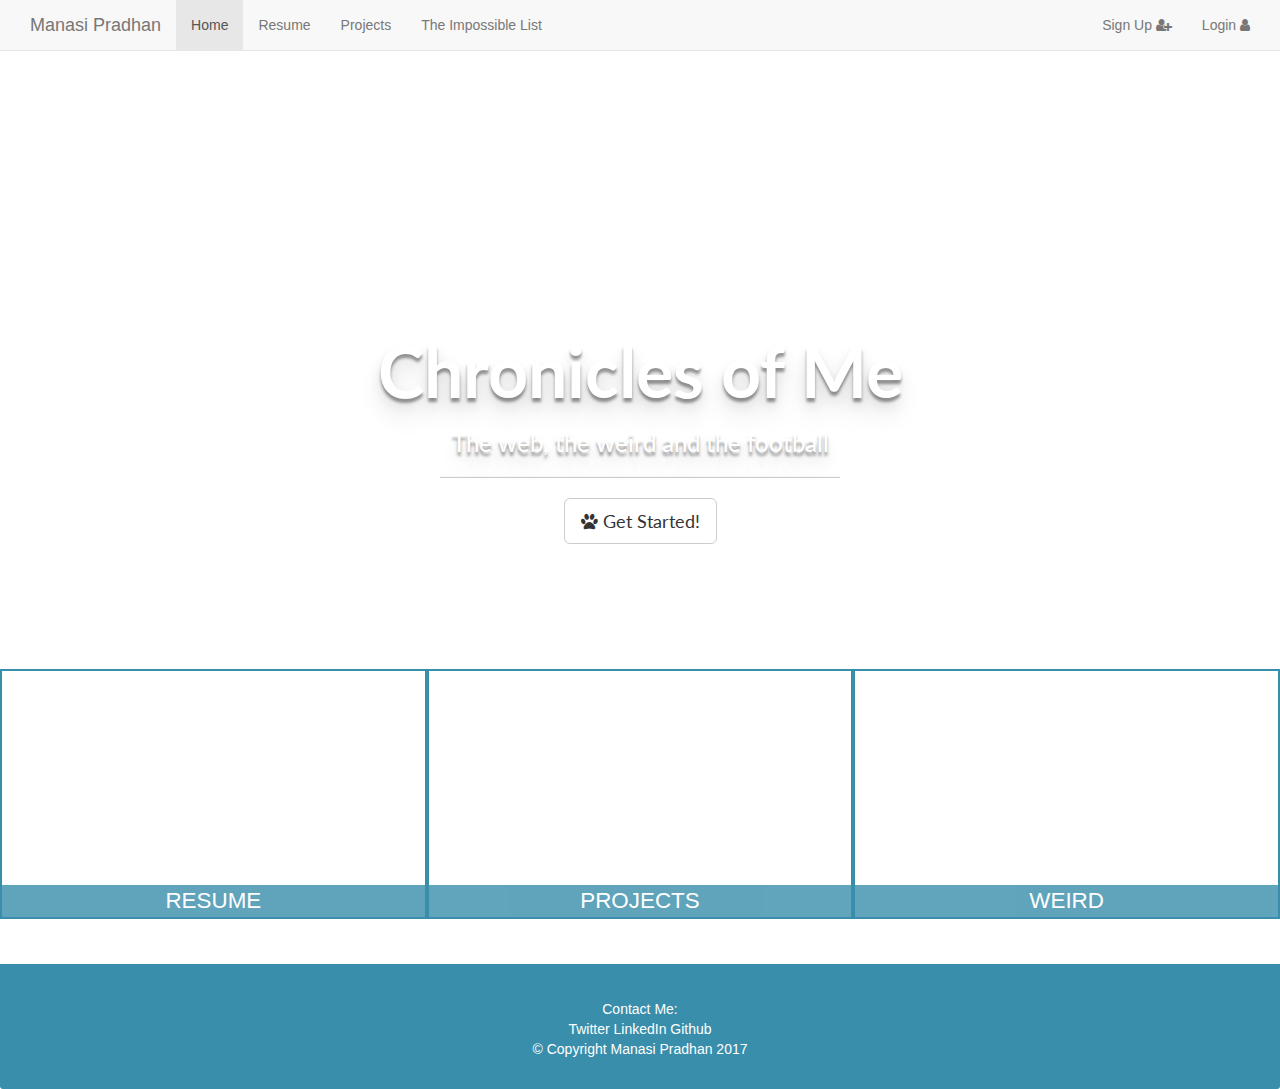
==== mySite/index.html @ 274a8e76 "added small dabba" ====
<!DOCTYPE html>
<html>
<head>
	<meta name="viewport" content="width=device-width, initial-scale=1">
	<title>Manasi Pradhan</title>
	<!-- Latest compiled and minified CSS -->
	<link rel="stylesheet" href="https://maxcdn.bootstrapcdn.com/bootstrap/3.3.7/css/bootstrap.min.css">

	<link href="https://maxcdn.bootstrapcdn.com/font-awesome/4.7.0/css/font-awesome.min.css" rel="stylesheet">

	<link href="https://fonts.googleapis.com/css?family=Lato:400,700i" rel="stylesheet">

	<link rel="stylesheet" type="text/css" href="assets/css/mySite.css">

  <script type="text/javascript" src="assets/js/mySite.js"></script>

  <script type="text/javascript" src="assets/js/lib/jquery-3.1.1.min.js"></script>

</head>


<body>

<!--navbar starts-->
<nav class="navbar navbar-default navbar-fixed-top">
 <div class="container">
  <div class="container-fluid">
    <!-- Brand and toggle get grouped for better mobile display -->
    <div class="navbar-header">
      <button type="button" class="navbar-toggle collapsed" data-toggle="collapse" data-target="#bs-example-navbar-collapse-1" aria-expanded="false">
        <span class="sr-only">Toggle navigation</span>
        <span class="icon-bar"></span>
        <span class="icon-bar"></span>
        <span class="icon-bar"></span>
      </button>
      <a class="navbar-brand" href="#">Manasi Pradhan</a>
    </div>

    <!-- Collect the nav links, forms, and other content for toggling -->
    <div class="collapse navbar-collapse" id="bs-example-navbar-collapse-1">
      <ul class="nav navbar-nav">
        <li class="active"><a href="#">Home<span class="sr-only">(current)</span></a></li>
        <li><a href="#">Resume</a></li>
        <li><a href="#">Projects</a></li>
        <li><a href="#">The Impossible List</a></li> 
      </ul>
      
      <ul class="nav navbar-nav navbar-right">
        <li><a href="#">Sign Up <i class="fa fa-user-plus" aria-hidden="true"></i></a></li>
        <li><a href="#">Login <i class="fa fa-user" aria-hidden="true"></i></a></li>
      </ul>
    </div><!-- /.navbar-collapse -->
  </div><!-- /.container-fluid -->
</nav>

<!--navbar ends-->

<!--background image-->
  <div class="container bg-image">
    <div class="row">
      <div class="col-lg-12">
        <div id="content">
		      <h1>Chronicles of Me</h1>
		      <h3>The web, the weird and the football</h3>
		      <hr>
		      <a href="#content1"><button class="btn btn-default btn-lg"><i class="fa fa-paw"></i> Get Started!</button></a>
	     </div>
      </div>
    </div>
  </div>

<!-- rest of the content-->



<div class="container">

<div id="home-tiles" class="row">
      <div class="col-md-4 col-sm-6 col-xs-12 padding-0">
        <a href="resume.html"><div id="resume-tile"><span>Resume</span></div></a>
      </div>

      <div class="col-md-4 col-sm-6 col-xs-12 padding-0">
        <a href="project.html"><div id="project-tile"><span>Projects</span></div></a>
      </div>

       <div class="col-md-4 col-sm-6 col-xs-12 padding-0">
        <a href="weird.html"><div id="weird-tile"><span>Weird</span></div></a>
      </div>
</div>
</div>

   <!--    
  <div class="row">
    <div class="col-lg-4 padding-0">
      <div class="main-boxes">
      </div>
    </div>

    <div class="col-lg-4 padding-0">
      <div class="main-boxes">
        Projects
      </div>
    </div>

    <div class="col-lg-4 padding-0">
      <div class="main-boxes">
        Weird Resources
      </div>
    </div>
  </div>
</div>
 -->

 

<!--footer-->

<footer class="panel-footer panel-foot">
    <div class="container">
      <div class="row">
        <section id="contact" class="col-lg-12">
          <span>Contact Me:</span><br>
          <span>Twitter</span>
          <span>LinkedIn</span>
          <span>Github</span>
          </ul>
          <hr class="visible-xs">
        </section>
      </div>
      <div class="text-center">&copy; Copyright Manasi Pradhan 2017</div>
    </div>
  </footer>









<script src="https://maxcdn.bootstrapcdn.com/bootstrap/3.3.7/js/bootstrap.min.js" integrity="sha384-Tc5IQib027qvyjSMfHjOMaLkfuWVxZxUPnCJA7l2mCWNIpG9mGCD8wGNIcPD7Txa" crossorigin="anonymous"></script>

</body>
</html>
---- mySite/assets/css/mySite.css ----
.bg-image{
	background: url("https://source.unsplash.com/LZfpD7ckSOE");
	background-size: cover;
	background-position: center;
	background-repeat: no-repeat;
	font-family:  Lato;
	color: white;
	width: 100%;
	height: 100%;
}

#content{
	padding-top: 25%;
	margin-bottom: 10%;
	text-align: center;
	text-shadow: 0px 4px 3px rgba(0,0,0,0.4),
				 0px 8px 13px rgba(0,0,0,0.1),
				 0px 18px 23px rgba(0,0,0, 0.1);	
}

 .content1{
	text-align: center;
	text-shadow: 0px 4px 3px rgba(0,0,0,0.4),
				 0px 8px 13px rgba(0,0,0,0.1),
				 0px 18px 23px rgba(0,0,0, 0.1);
 }
.container{
	width: 100%;
}

.main-boxes{
	padding: 5%;
	border: 1px solid black;
	width: 100%;
	height: 25%;
}

.padding-0{
    padding-right:0;
    padding-left:0;
}


#resume-tile, #project-tile, #weird-tile {
  height: 250px;
  width: 100%;
  margin-bottom: 15px;
  position: relative;
  border: 2px solid #388EAB;
  overflow: hidden;
}
#resume-tile:hover, #project-tile:hover, #weird-tile:hover {
  box-shadow: 0 1px 5px 1px #cccccc;
}
#resume-tile {
  background: url('https://mrsjacob.files.wordpress.com/2012/11/resume.jpg') no-repeat;
  background-position: center;
}
#project-tile {
  background: url('../images/specials-tile.jpg') no-repeat;
  background-position: center;
}
#resume-tile span, #project-tile span, #weird-tile span {
  position: absolute;
  bottom: 0;
  right: 0;
  width: 100%;
  text-align: center;
  font-size: 1.6em;
  text-transform: uppercase;
  background-color: #388EAB;
  color: #fff;
  opacity: .8;
}

.panel-footer {
  margin-top: 30px;
  padding-top: 35px;
  padding-bottom: 30px;
  background-color: #388EAB;
  border-top: 0;
  color: white;
}

#contact{
	text-align: center;
	font: 1.5em; 
}

#footer-list{
	display: inline;
	list-style: none;
}

h1{
	font-weight: 700;
	font-size: 5em;
}

hr{
	width: 400px;
	border-top: 1px solid #f8f8f8;
	border-bottom: 1px solid rgba(0,0,0,0.2);
}
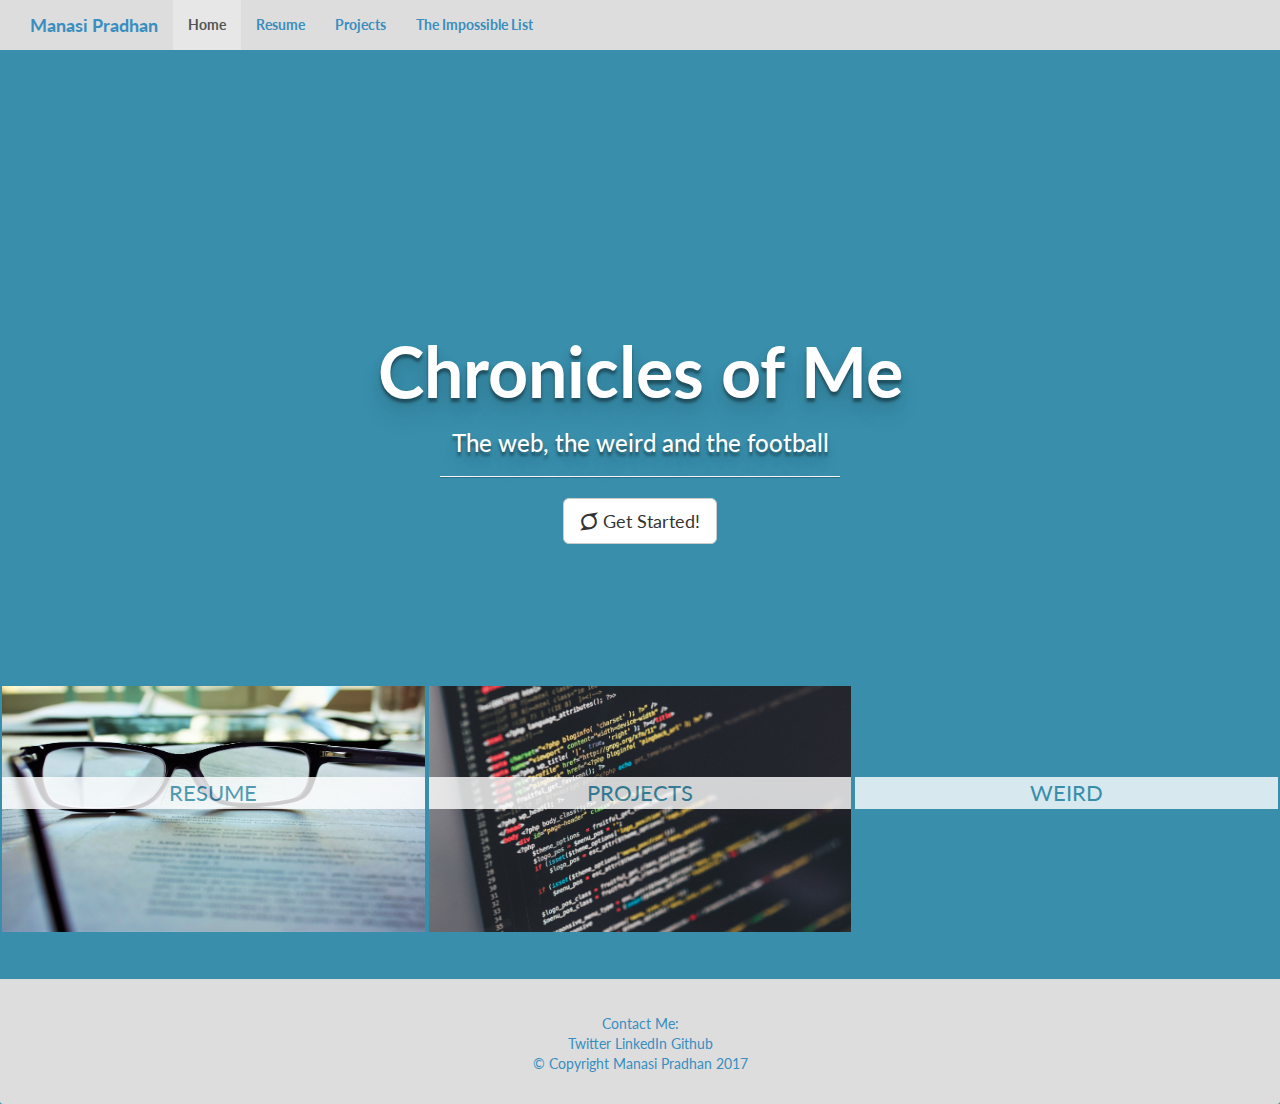
==== commit 8a4d552b: "added stuff on main page" ====
--- a/mySite/index.html
+++ b/mySite/index.html
@@ -22,7 +22,7 @@
 <body>
 
 <!--navbar starts-->
-<nav class="navbar navbar-default navbar-fixed-top">
+<nav id="header-nav" class="navbar navbar-default navbar-fixed-top">
  <div class="container">
   <div class="container-fluid">
     <!-- Brand and toggle get grouped for better mobile display -->
@@ -44,11 +44,7 @@
         <li><a href="#">Projects</a></li>
         <li><a href="#">The Impossible List</a></li> 
       </ul>
-      
-      <ul class="nav navbar-nav navbar-right">
-        <li><a href="#">Sign Up <i class="fa fa-user-plus" aria-hidden="true"></i></a></li>
-        <li><a href="#">Login <i class="fa fa-user" aria-hidden="true"></i></a></li>
-      </ul>
+
     </div><!-- /.navbar-collapse -->
   </div><!-- /.container-fluid -->
 </nav>
@@ -63,7 +59,7 @@
 		      <h1>Chronicles of Me</h1>
 		      <h3>The web, the weird and the football</h3>
 		      <hr>
-		      <a href="#content1"><button class="btn btn-default btn-lg"><i class="fa fa-paw"></i> Get Started!</button></a>
+		      <a href="#home-tiles"><button class="btn btn-default btn-lg"><i class="fa fa-superpowers" aria-hidden="true"></i> Get Started!</button></a>
 	     </div>
       </div>
     </div>
--- a/mySite/assets/css/mySite.css
+++ b/mySite/assets/css/mySite.css
@@ -1,13 +1,33 @@
+body{
+	background-color: #388EAB;
+	font-family:  Lato;
+}
+
+#header-nav {
+  background-color: #ddd;
+  border-radius: 0;
+  border: 0;
+  /*color: black;*/
+}
+
+.navbar-default .navbar-nav>li>a {
+     color: #388EBF; 
+     font-weight: bold;
+}
+
+.navbar-default .navbar-brand {
+	color: #388EBF;
+	 font-weight: bolder;
+}
 
 .bg-image{
-	background: url("https://source.unsplash.com/LZfpD7ckSOE");
+	background: url('../pics/george-doumani-46147.jpg');
 	background-size: cover;
 	background-position: center;
 	background-repeat: no-repeat;
 	font-family:  Lato;
 	color: white;
 	width: 100%;
-	height: 100%;
 }
 
 #content{
@@ -19,12 +39,6 @@
 				 0px 18px 23px rgba(0,0,0, 0.1);	
 }
 
- .content1{
-	text-align: center;
-	text-shadow: 0px 4px 3px rgba(0,0,0,0.4),
-				 0px 8px 13px rgba(0,0,0,0.1),
-				 0px 18px 23px rgba(0,0,0, 0.1);
- }
 .container{
 	width: 100%;
 }
@@ -45,42 +59,53 @@
 #resume-tile, #project-tile, #weird-tile {
   height: 250px;
   width: 100%;
+  margin-top: 15px;
   margin-bottom: 15px;
   position: relative;
   border: 2px solid #388EAB;
   overflow: hidden;
 }
+
 #resume-tile:hover, #project-tile:hover, #weird-tile:hover {
   box-shadow: 0 1px 5px 1px #cccccc;
 }
 #resume-tile {
-  background: url('https://mrsjacob.files.wordpress.com/2012/11/resume.jpg') no-repeat;
+  background: url('../pics/resume2.jpg') no-repeat;
   background-position: center;
+  background-size: 100% 100%;
 }
 #project-tile {
-  background: url('../images/specials-tile.jpg') no-repeat;
-  background-position: center;
+  background: url('../pics/project2.jpg') no-repeat;
+  background-position: bottom;
+  background-size: 100% 100%;
 }
+
+#weird-tile {
+  background: url('../pics/weird2.jpg') no-repeat;
+  background-position: bottom;
+  background-size: 100% 100%;
+}
+
 #resume-tile span, #project-tile span, #weird-tile span {
   position: absolute;
-  bottom: 0;
+  bottom: 50%;
   right: 0;
   width: 100%;
   text-align: center;
   font-size: 1.6em;
   text-transform: uppercase;
-  background-color: #388EAB;
-  color: #fff;
-  opacity: .8;
+  background-color: #fff;
+  color: #388EAB ;
+  opacity: 0.8;
 }
 
 .panel-footer {
   margin-top: 30px;
   padding-top: 35px;
   padding-bottom: 30px;
-  background-color: #388EAB;
+  background-color: #ddd;
   border-top: 0;
-  color: white;
+  color: #388EBF;
 }
 
 #contact{
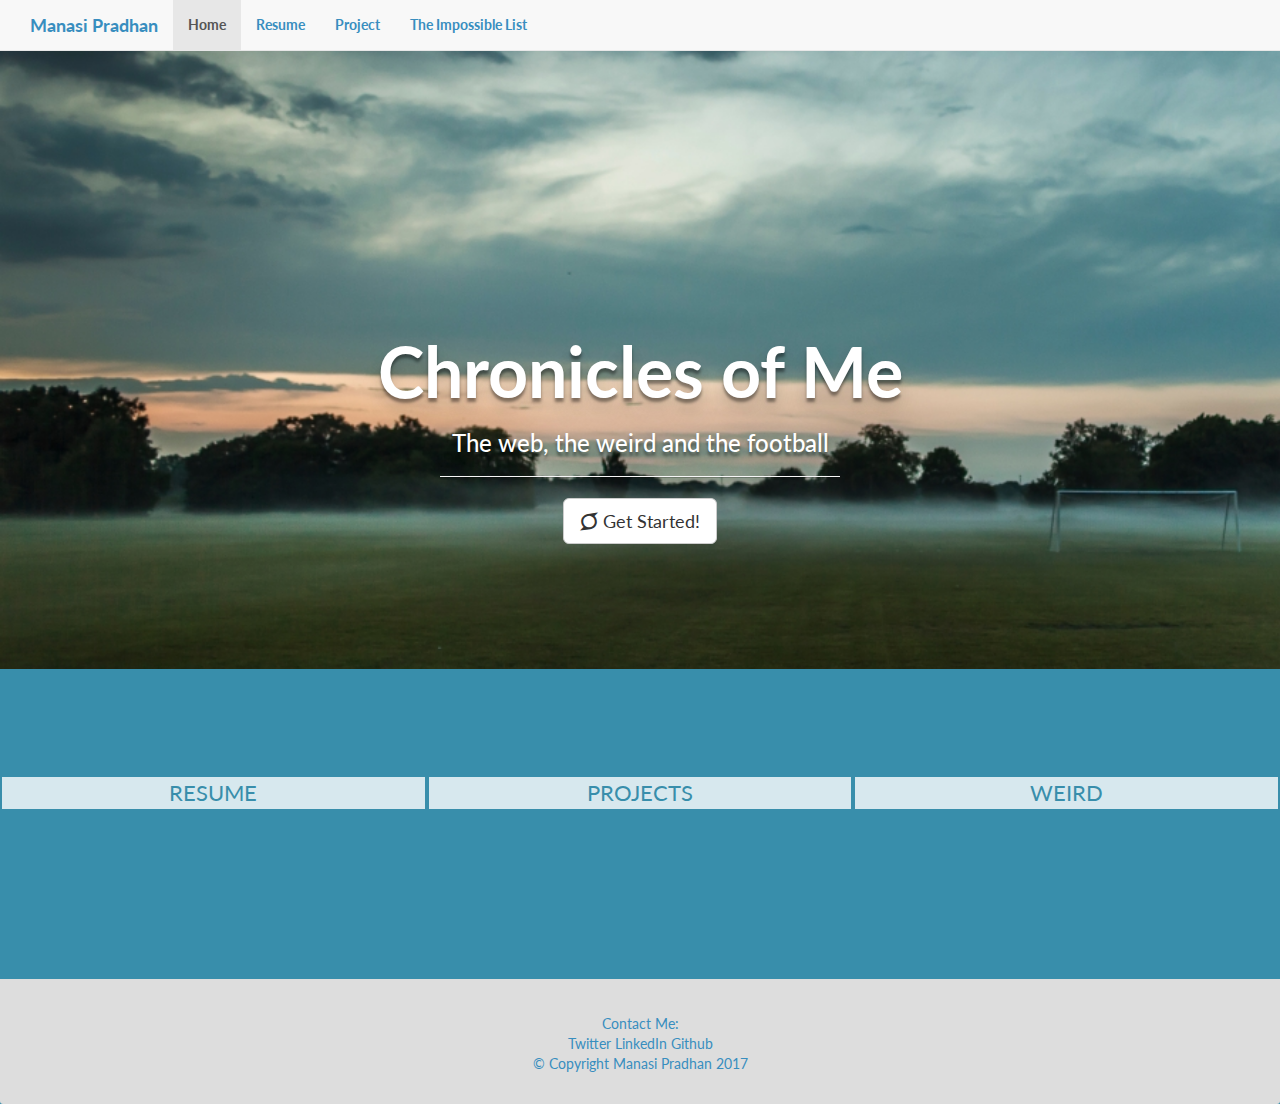
==== commit f653e101: "changed pics" ====
--- a/mySite/index.html
+++ b/mySite/index.html
@@ -22,7 +22,41 @@
 <body>
 
 <!--navbar starts-->
-<nav id="header-nav" class="navbar navbar-default navbar-fixed-top">
+<!-- <nav id="header-nav" class="navbar navbar-default navbar-fixed-top">
+ <div class="container">
+  <div class="container-fluid">
+    <!-- Brand and toggle get grouped for better mobile display -->
+   <!--  <div class="navbar-header">
+      <button type="button" class="navbar-toggle collapsed" data-toggle="collapse" data-target="#bs-example-navbar-collapse-1" aria-expanded="false">
+        <span class="sr-only">Toggle navigation</span>
+        <span class="icon-bar"></span>
+        <span class="icon-bar"></span>
+        <span class="icon-bar"></span>
+      </button>
+      <a class="navbar-brand" href="#">Manasi Pradhan</a>
+    </div>
+
+    Collect the nav links, forms, and other content for toggling
+    <div class="collapse navbar-collapse" id="bs-example-navbar-collapse-1">
+      <ul class="nav navbar-nav">
+        <li class="active"><a href="#">Home<span class="sr-only">(current)</span></a></li>
+        <li><a href="#">Resume</a></li>
+        <li><a href="#">Projects</a></li>
+        <li><a href="#">The Impossible List</a></li> 
+      </ul>
+
+    </div><!-- /.navbar-collapse -->
+ <!--  </div>/.container-fluid
+</nav>
+ --> 
+
+<!--navbar ends-->
+
+
+<!--trial-->
+
+
+<nav class="navbar navbar-default navbar-fixed-top">
  <div class="container">
   <div class="container-fluid">
     <!-- Brand and toggle get grouped for better mobile display -->
@@ -41,15 +75,17 @@
       <ul class="nav navbar-nav">
         <li class="active"><a href="#">Home<span class="sr-only">(current)</span></a></li>
         <li><a href="#">Resume</a></li>
-        <li><a href="#">Projects</a></li>
-        <li><a href="#">The Impossible List</a></li> 
+         <li><a href="#">Project</a></li> 
+         <li><a href="#">The Impossible List</a></li> 
       </ul>
-
+      
     </div><!-- /.navbar-collapse -->
   </div><!-- /.container-fluid -->
 </nav>
 
-<!--navbar ends-->
+
+<!--trial ends-->
+
 
 <!--background image-->
   <div class="container bg-image">
--- a/mySite/assets/css/mySite.css
+++ b/mySite/assets/css/mySite.css
@@ -5,9 +5,7 @@
 
 #header-nav {
   background-color: #ddd;
-  border-radius: 0;
-  border: 0;
-  /*color: black;*/
+  width: 100%;
 }
 
 .navbar-default .navbar-nav>li>a {
@@ -21,7 +19,7 @@
 }
 
 .bg-image{
-	background: url('../pics/george-doumani-46147.jpg');
+	background: url('../pics/opt-bg1.jpg');
 	background-size: cover;
 	background-position: center;
 	background-repeat: no-repeat;
@@ -70,18 +68,18 @@
   box-shadow: 0 1px 5px 1px #cccccc;
 }
 #resume-tile {
-  background: url('../pics/resume2.jpg') no-repeat;
+  background: url('../pics/opt-resume2.jpg') no-repeat;
   background-position: center;
   background-size: 100% 100%;
 }
 #project-tile {
-  background: url('../pics/project2.jpg') no-repeat;
+  background: url('../pics/opt-project2.jpg') no-repeat;
   background-position: bottom;
   background-size: 100% 100%;
 }
 
 #weird-tile {
-  background: url('../pics/weird2.jpg') no-repeat;
+  background: url('../pics/opt-weird2.jpg') no-repeat;
   background-position: bottom;
   background-size: 100% 100%;
 }
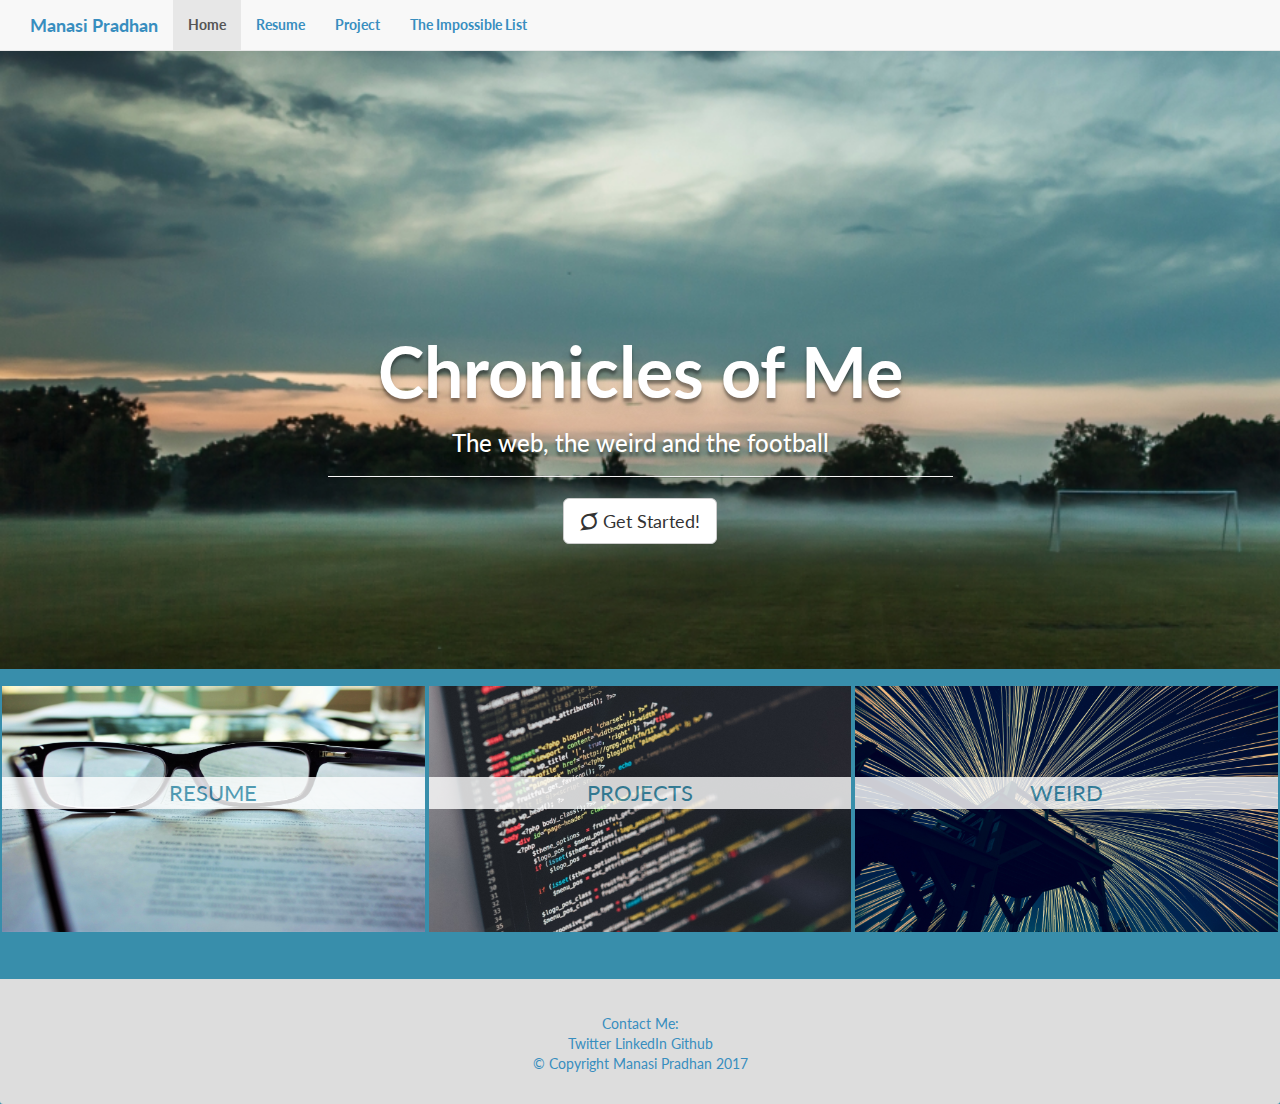
==== commit 8078cae5: "hr was 400px!!! ugh!" ====
--- a/mySite/index.html
+++ b/mySite/index.html
@@ -21,41 +21,10 @@
 
 <body>
 
-<!--navbar starts-->
-<!-- <nav id="header-nav" class="navbar navbar-default navbar-fixed-top">
- <div class="container">
-  <div class="container-fluid">
-    <!-- Brand and toggle get grouped for better mobile display -->
-   <!--  <div class="navbar-header">
-      <button type="button" class="navbar-toggle collapsed" data-toggle="collapse" data-target="#bs-example-navbar-collapse-1" aria-expanded="false">
-        <span class="sr-only">Toggle navigation</span>
-        <span class="icon-bar"></span>
-        <span class="icon-bar"></span>
-        <span class="icon-bar"></span>
-      </button>
-      <a class="navbar-brand" href="#">Manasi Pradhan</a>
-    </div>
-
-    Collect the nav links, forms, and other content for toggling
-    <div class="collapse navbar-collapse" id="bs-example-navbar-collapse-1">
-      <ul class="nav navbar-nav">
-        <li class="active"><a href="#">Home<span class="sr-only">(current)</span></a></li>
-        <li><a href="#">Resume</a></li>
-        <li><a href="#">Projects</a></li>
-        <li><a href="#">The Impossible List</a></li> 
-      </ul>
-
-    </div><!-- /.navbar-collapse -->
- <!--  </div>/.container-fluid
-</nav>
- --> 
-
-<!--navbar ends-->
-
 
 <!--trial-->
 
-
+<!--  -->
 <nav class="navbar navbar-default navbar-fixed-top">
  <div class="container">
   <div class="container-fluid">
--- a/mySite/assets/css/mySite.css
+++ b/mySite/assets/css/mySite.css
@@ -5,7 +5,7 @@
 
 #header-nav {
   background-color: #ddd;
-  width: 100%;
+  width: 50%;
 }
 
 .navbar-default .navbar-nav>li>a {
@@ -17,6 +17,7 @@
 	color: #388EBF;
 	 font-weight: bolder;
 }
+
 
 .bg-image{
 	background: url('../pics/opt-bg1.jpg');
@@ -68,18 +69,18 @@
   box-shadow: 0 1px 5px 1px #cccccc;
 }
 #resume-tile {
-  background: url('../pics/opt-resume2.jpg') no-repeat;
+  background: url('../pics/Opt-resume2.jpg') no-repeat;
   background-position: center;
   background-size: 100% 100%;
 }
 #project-tile {
-  background: url('../pics/opt-project2.jpg') no-repeat;
+  background: url('../pics/Opt-project2.jpg') no-repeat;
   background-position: bottom;
   background-size: 100% 100%;
 }
 
 #weird-tile {
-  background: url('../pics/opt-weird2.jpg') no-repeat;
+  background: url('../pics/Opt-weird2.jpg') no-repeat;
   background-position: bottom;
   background-size: 100% 100%;
 }
@@ -122,8 +123,23 @@
 }
 
 hr{
-	width: 400px;
+	width: 50%;
 	border-top: 1px solid #f8f8f8;
 	border-bottom: 1px solid rgba(0,0,0,0.2);
 }
 
+/**media queries**/
+
+/*Large devices*/
+/*@media (min-width: 1200px) {
+  .navbar-fixed-top{
+		width: 100%;
+	}
+}*/
+
+/*@media (max-width: 767px) {
+  .navbar-fixed-top{
+		width: 100%;
+	}
+
+}*/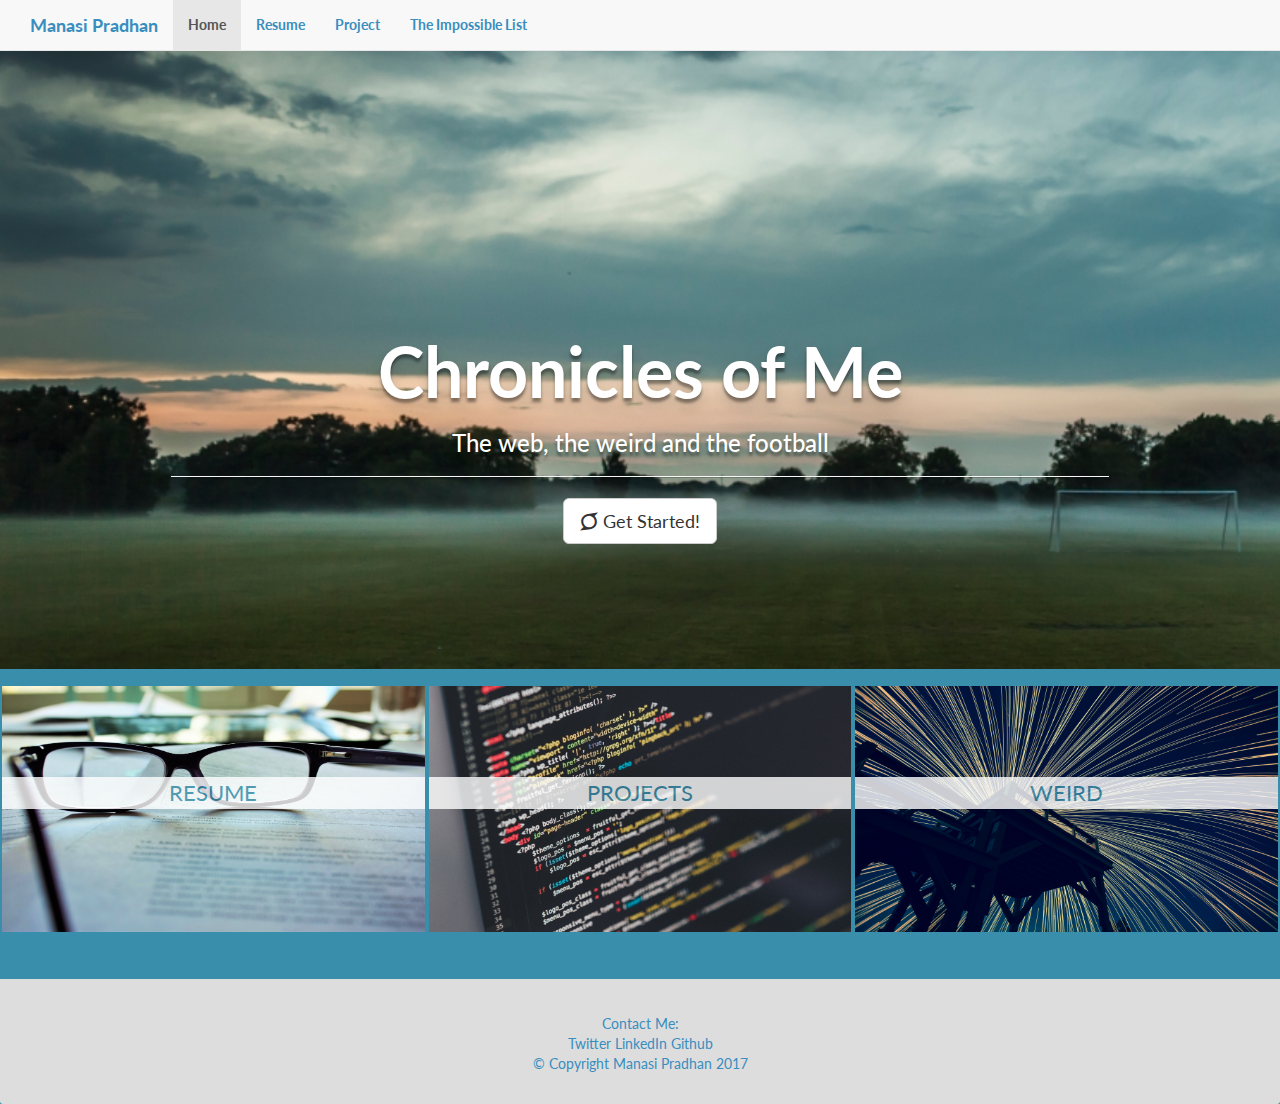
==== commit 10380f0f: "added resume and project page" ====
--- a/mySite/index.html
+++ b/mySite/index.html
@@ -36,14 +36,14 @@
         <span class="icon-bar"></span>
         <span class="icon-bar"></span>
       </button>
-      <a class="navbar-brand" href="#">Manasi Pradhan</a>
+      <a class="navbar-brand" href="index.html">Manasi Pradhan</a>
     </div>
 
     <!-- Collect the nav links, forms, and other content for toggling -->
     <div class="collapse navbar-collapse" id="bs-example-navbar-collapse-1">
       <ul class="nav navbar-nav">
-        <li class="active"><a href="#">Home<span class="sr-only">(current)</span></a></li>
-        <li><a href="#">Resume</a></li>
+        <li class="active"><a href="index.html">Home<span class="sr-only">(current)</span></a></li>
+        <li><a href="resume.html">Resume</a></li>
          <li><a href="#">Project</a></li> 
          <li><a href="#">The Impossible List</a></li> 
       </ul>
--- a/mySite/assets/css/mySite.css
+++ b/mySite/assets/css/mySite.css
@@ -1,6 +1,6 @@
 body{
-	background-color: #388EAB;
-	font-family:  Lato;
+  background-color: #388EAB;
+  font-family:  Lato;
 }
 
 #header-nav {
@@ -14,39 +14,39 @@
 }
 
 .navbar-default .navbar-brand {
-	color: #388EBF;
-	 font-weight: bolder;
+  color: #388EBF;
+   font-weight: bolder;
 }
 
 
 .bg-image{
-	background: url('../pics/opt-bg1.jpg');
-	background-size: cover;
-	background-position: center;
-	background-repeat: no-repeat;
-	font-family:  Lato;
-	color: white;
-	width: 100%;
+  background: url('../pics/opt-bg1.jpg');
+  background-size: cover;
+  background-position: center;
+  background-repeat: no-repeat;
+  font-family:  Lato;
+  color: white;
+  width: 100%;
 }
 
 #content{
-	padding-top: 25%;
-	margin-bottom: 10%;
-	text-align: center;
-	text-shadow: 0px 4px 3px rgba(0,0,0,0.4),
-				 0px 8px 13px rgba(0,0,0,0.1),
-				 0px 18px 23px rgba(0,0,0, 0.1);	
+  padding-top: 25%;
+  margin-bottom: 10%;
+  text-align: center;
+  text-shadow: 0px 4px 3px rgba(0,0,0,0.4),
+         0px 8px 13px rgba(0,0,0,0.1),
+         0px 18px 23px rgba(0,0,0, 0.1);  
 }
 
 .container{
-	width: 100%;
+  width: 100%;
 }
 
 .main-boxes{
-	padding: 5%;
-	border: 1px solid black;
-	width: 100%;
-	height: 25%;
+  padding: 5%;
+  border: 1px solid black;
+  width: 100%;
+  height: 25%;
 }
 
 .padding-0{
@@ -108,38 +108,28 @@
 }
 
 #contact{
-	text-align: center;
-	font: 1.5em; 
+  text-align: center;
+  font: 1.5em; 
 }
 
 #footer-list{
-	display: inline;
-	list-style: none;
+  display: inline;
+  list-style: none;
 }
 
 h1{
-	font-weight: 700;
-	font-size: 5em;
+  font-weight: 700;
+  font-size: 5em;
 }
 
 hr{
-	width: 50%;
-	border-top: 1px solid #f8f8f8;
-	border-bottom: 1px solid rgba(0,0,0,0.2);
+  width: 75%;
+  border-top: 1px solid #f8f8f8;
+  border-bottom: 1px solid rgba(0,0,0,0.2);
 }
 
-/**media queries**/
-
-/*Large devices*/
-/*@media (min-width: 1200px) {
-  .navbar-fixed-top{
-		width: 100%;
-	}
-}*/
-
-/*@media (max-width: 767px) {
-  .navbar-fixed-top{
-		width: 100%;
-	}
-
-}*/+#footer-hr{
+  width: 75%;
+  border-top: 1px solid #388EBF;
+  border-bottom: 1px solid rgba(0,0,0,0.2);
+}
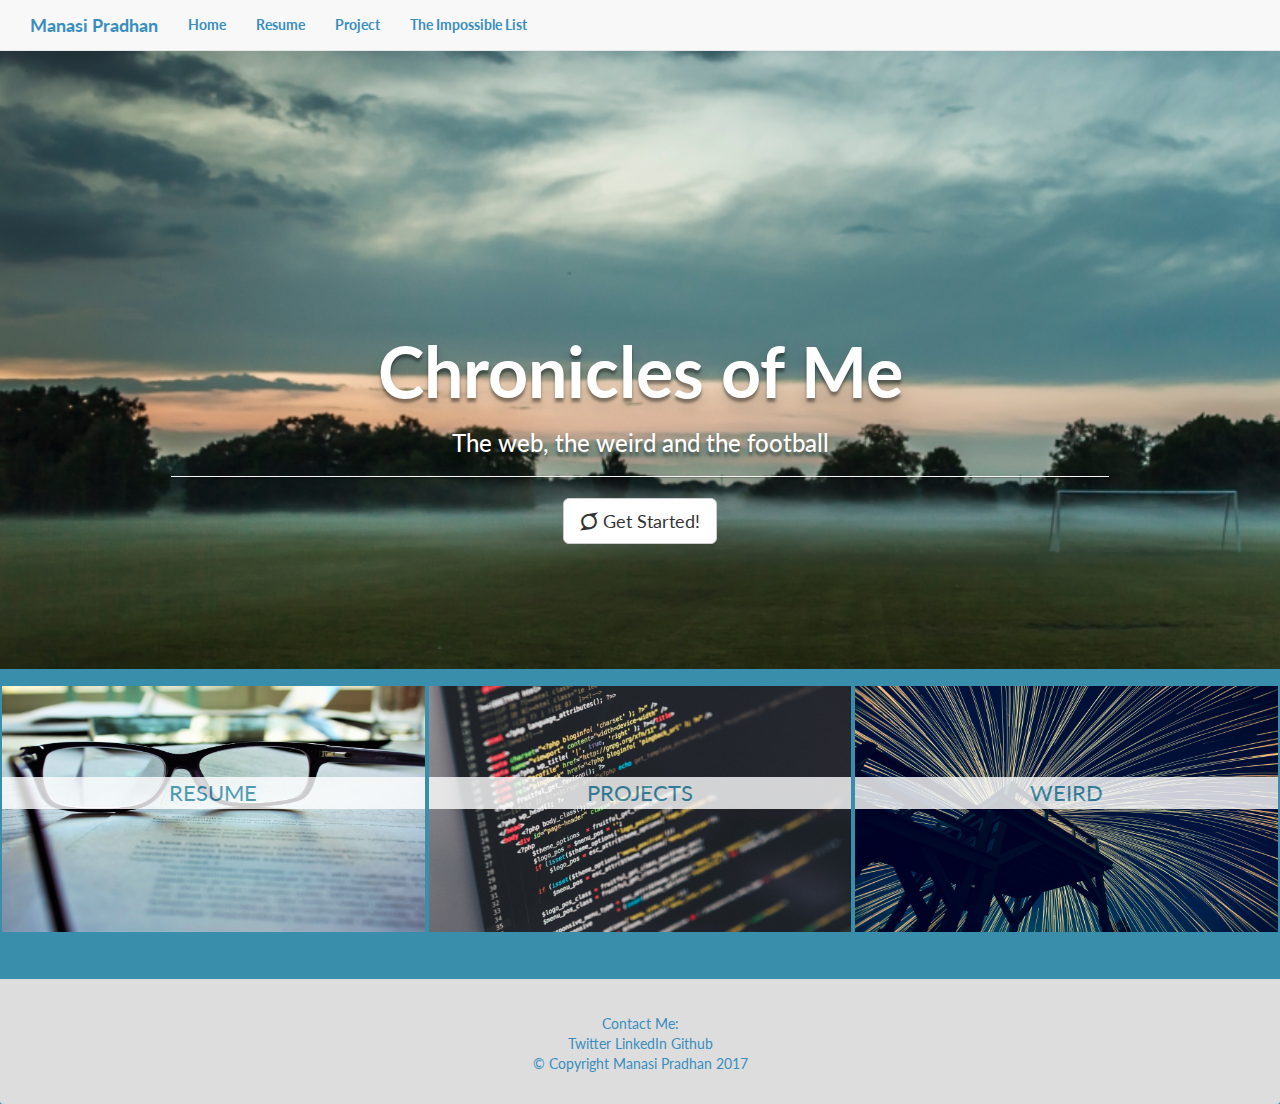
==== commit d72ea828: "project link" ====
--- a/mySite/index.html
+++ b/mySite/index.html
@@ -42,9 +42,9 @@
     <!-- Collect the nav links, forms, and other content for toggling -->
     <div class="collapse navbar-collapse" id="bs-example-navbar-collapse-1">
       <ul class="nav navbar-nav">
-        <li class="active"><a href="index.html">Home<span class="sr-only">(current)</span></a></li>
+        <li><a href="index.html">Home<span class="sr-only">(current)</span></a></li>
         <li><a href="resume.html">Resume</a></li>
-         <li><a href="#">Project</a></li> 
+         <li><a href="project.html">Project</a></li> 
          <li><a href="#">The Impossible List</a></li> 
       </ul>
       
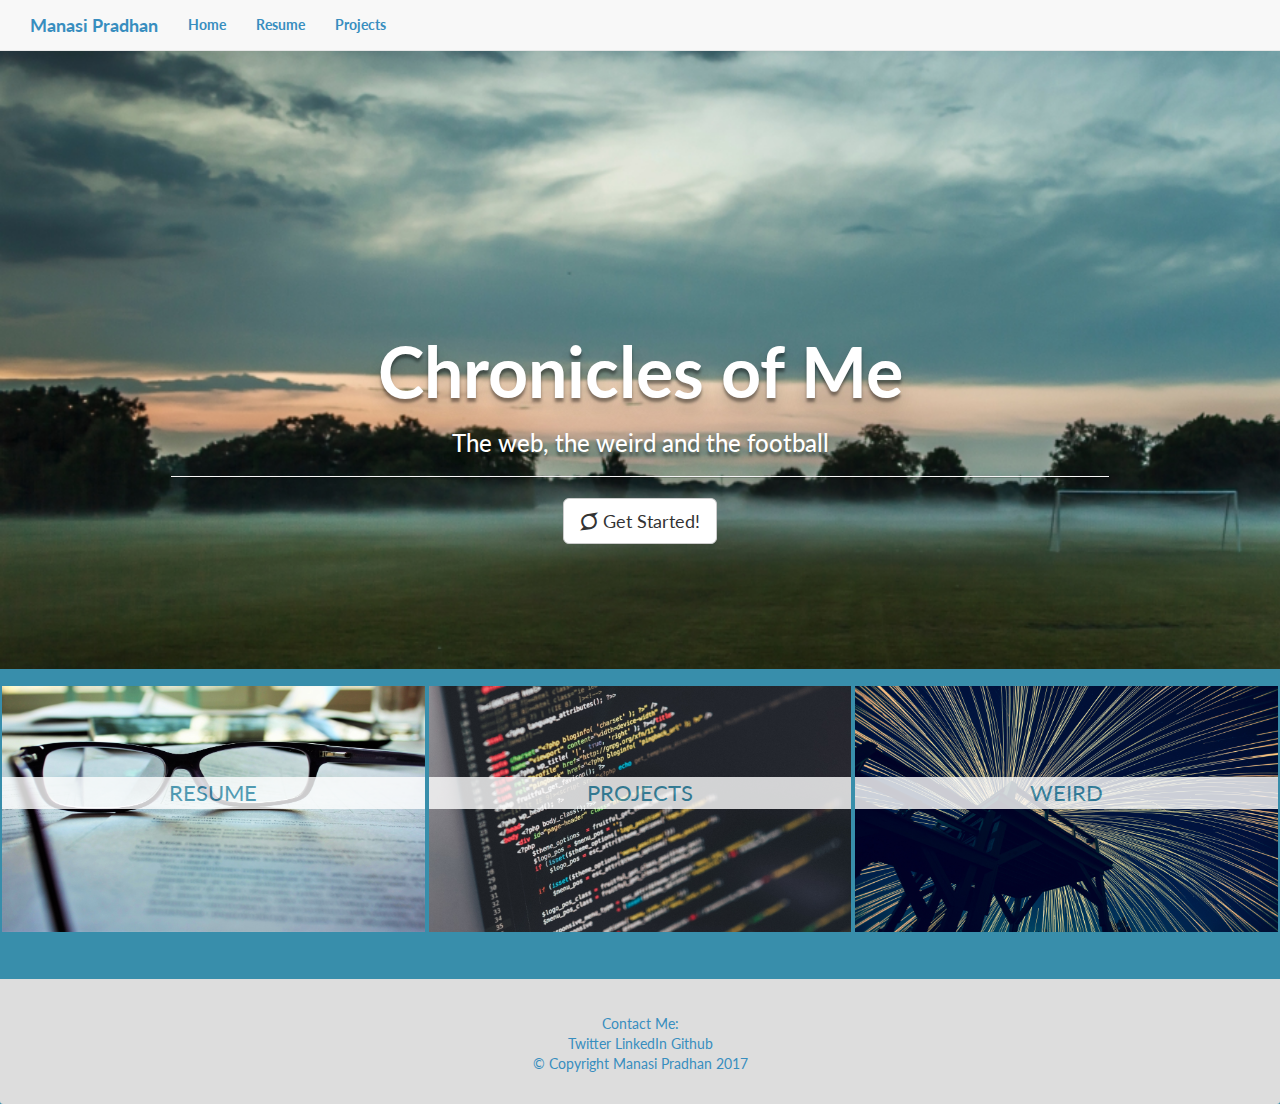
==== commit 63fb436a: "projects polish, removed impossible list" ====
--- a/mySite/index.html
+++ b/mySite/index.html
@@ -44,8 +44,8 @@
       <ul class="nav navbar-nav">
         <li><a href="index.html">Home<span class="sr-only">(current)</span></a></li>
         <li><a href="resume.html">Resume</a></li>
-         <li><a href="project.html">Project</a></li> 
-         <li><a href="#">The Impossible List</a></li> 
+         <li><a href="project.html">Projects</a></li> 
+       <!--   <li><a href="#">The Impossible List</a></li>  -->
       </ul>
       
     </div><!-- /.navbar-collapse -->
@@ -135,12 +135,6 @@
 
 
 
-
-
-
-
-
-
 <script src="https://maxcdn.bootstrapcdn.com/bootstrap/3.3.7/js/bootstrap.min.js" integrity="sha384-Tc5IQib027qvyjSMfHjOMaLkfuWVxZxUPnCJA7l2mCWNIpG9mGCD8wGNIcPD7Txa" crossorigin="anonymous"></script>
 
 </body>
--- a/mySite/assets/css/mySite.css
+++ b/mySite/assets/css/mySite.css
@@ -18,6 +18,16 @@
    font-weight: bolder;
 }
 
+h1{
+  font-weight: 700;
+  font-size: 5em;
+}
+
+hr{
+  width: 75%;
+  border-top: 1px solid #f8f8f8;
+  border-bottom: 1px solid rgba(0,0,0,0.2);
+}
 
 .bg-image{
   background: url('../pics/opt-bg1.jpg');
@@ -40,13 +50,6 @@
 
 .container{
   width: 100%;
-}
-
-.main-boxes{
-  padding: 5%;
-  border: 1px solid black;
-  width: 100%;
-  height: 25%;
 }
 
 .padding-0{
@@ -117,17 +120,6 @@
   list-style: none;
 }
 
-h1{
-  font-weight: 700;
-  font-size: 5em;
-}
-
-hr{
-  width: 75%;
-  border-top: 1px solid #f8f8f8;
-  border-bottom: 1px solid rgba(0,0,0,0.2);
-}
-
 #footer-hr{
   width: 75%;
   border-top: 1px solid #388EBF;
